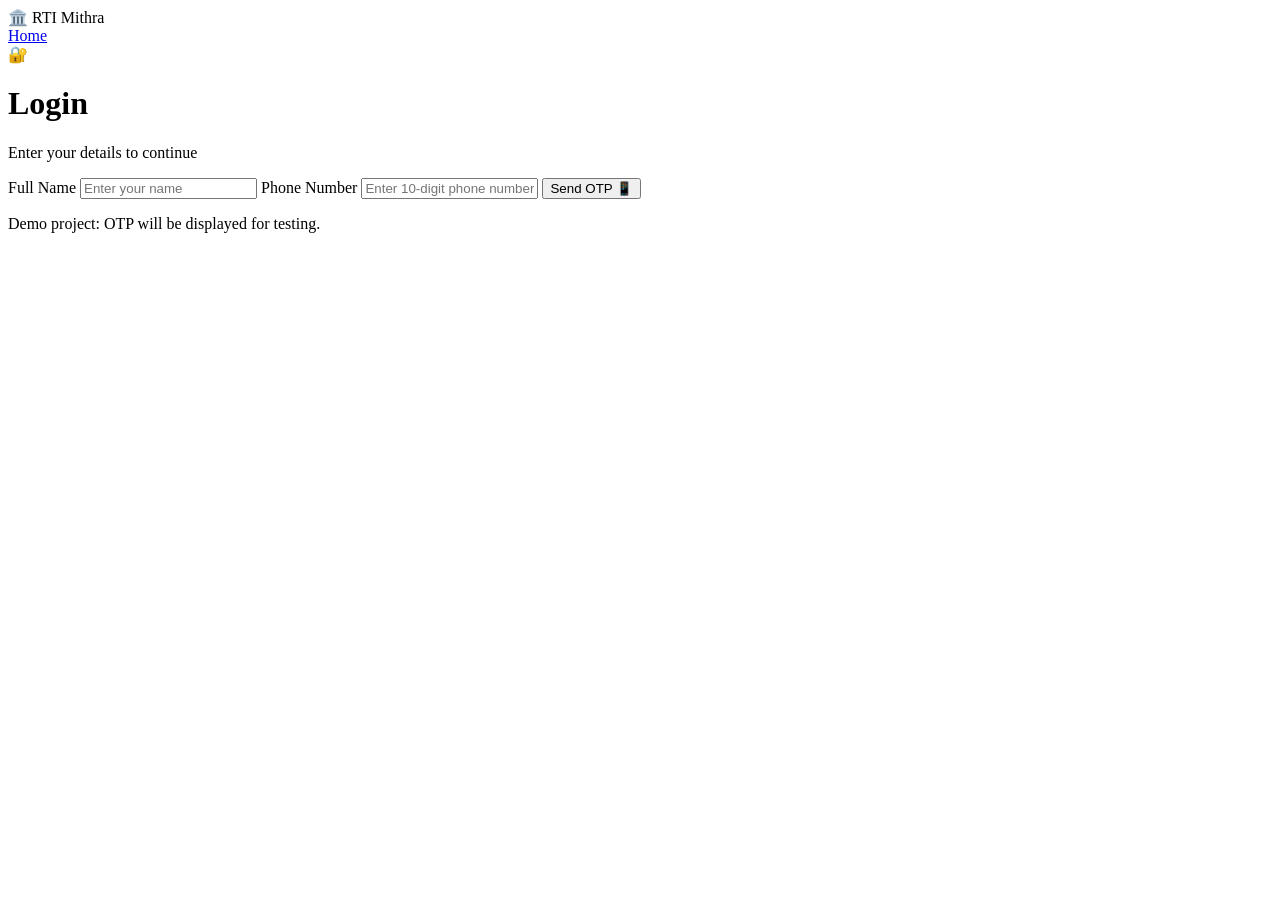
==== login.html @ 8b752c64 "Add files via upload" ====
<!DOCTYPE html>
<html lang="en">

<head>
    <meta charset="UTF-8">
    <meta name="viewport" content="width=device-width, initial-scale=1.0">

    <title>Login - RTI Mithra</title>

    <link rel="stylesheet" href="css/style.css">
</head>

<body>

<header class="navbar">

    <div class="logo">🏛️ RTI Mithra</div>

    <a href="index.html">Home</a>

</header>


<div class="form-container">

    <div class="form-card">

        <div class="form-icon">🔐</div>

        <h1>Login</h1>

        <p>Enter your details to continue</p>


        <label>Full Name</label>

        <input
            type="text"
            id="userName"
            placeholder="Enter your name"
        >


        <label>Phone Number</label>

        <input
            type="tel"
            id="phone"
            placeholder="Enter 10-digit phone number"
            maxlength="10"
        >


        <button
            class="btn full-btn"
            onclick="sendOTP()">

            Send OTP 📱

        </button>


        <p class="demo-text">
            Demo project: OTP will be displayed for testing.
        </p>

    </div>

</div>


<script src="js/script.js"></script>

</body>
</html>
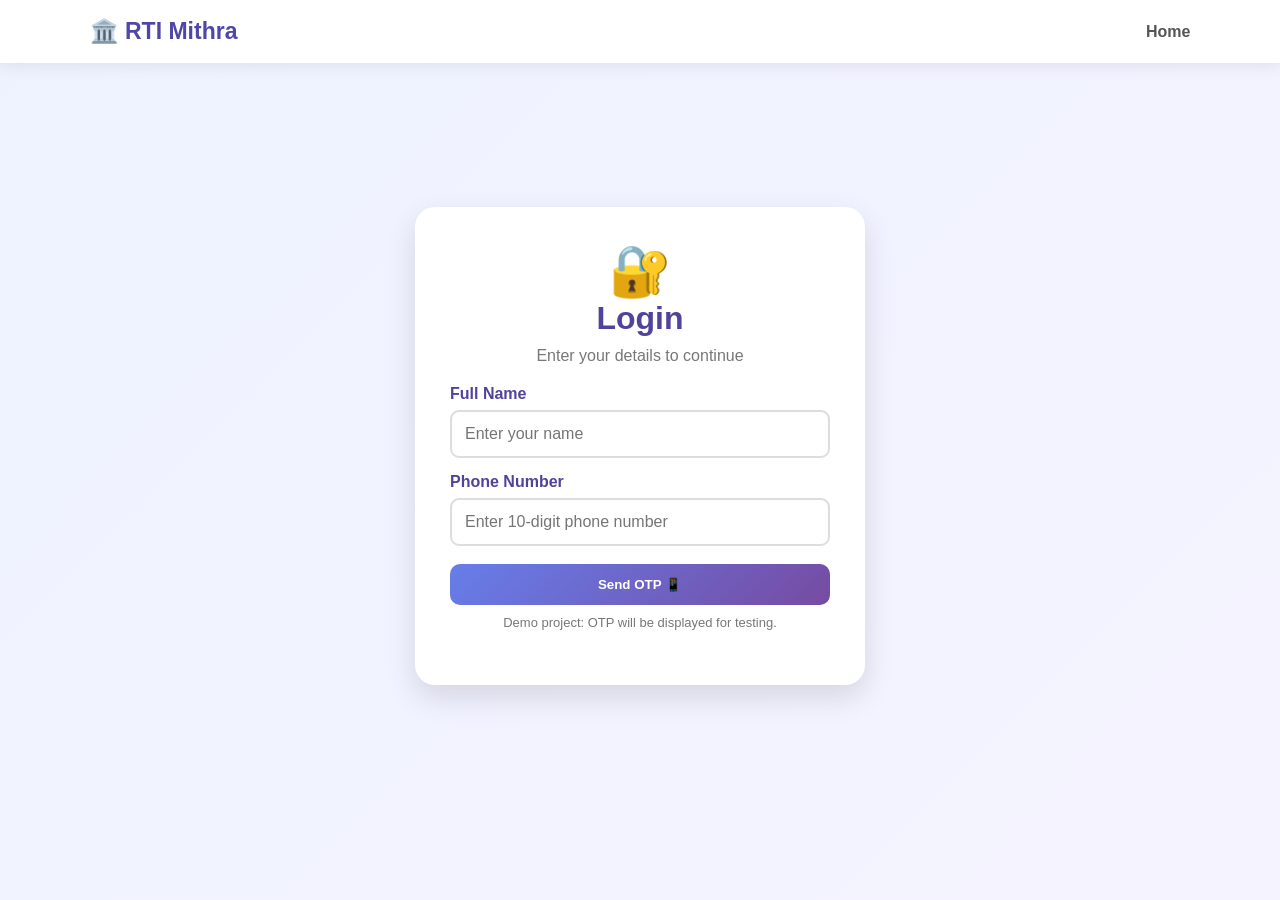
==== commit 48326ec4: "Add files via upload" ====
--- a/login.html
+++ b/login.html
@@ -7,7 +7,7 @@
 
     <title>Login - RTI Mithra</title>
 
-    <link rel="stylesheet" href="css/style.css">
+    <link rel="stylesheet" href="style.css">
 </head>
 
 <body>
@@ -69,7 +69,7 @@
 </div>
 
 
-<script src="js/script.js"></script>
+<script src="script.js"></script>
 
 </body>
 </html>
--- a/style.css
+++ b/style.css
@@ -0,0 +1,453 @@
+* {
+    margin: 0;
+    padding: 0;
+    box-sizing: border-box;
+}
+
+body {
+    font-family: Arial, sans-serif;
+    background: linear-gradient(135deg, #eef2ff, #f5f3ff);
+    color: #222;
+    min-height: 100vh;
+}
+
+
+/* NAVBAR */
+
+.navbar {
+    background: white;
+    padding: 18px 7%;
+    display: flex;
+    justify-content: space-between;
+    align-items: center;
+    box-shadow: 0 3px 15px rgba(0,0,0,0.08);
+}
+
+.logo {
+    color: #4f46a5;
+    font-size: 23px;
+    font-weight: bold;
+}
+
+.navbar a {
+    color: #555;
+    text-decoration: none;
+    margin-left: 18px;
+    font-weight: bold;
+}
+
+.navbar a:hover {
+    color: #5b4bb7;
+}
+
+
+/* HERO */
+
+.hero {
+    padding: 80px 20px;
+    text-align: center;
+}
+
+.hero-content {
+    background: white;
+    max-width: 750px;
+    margin: auto;
+    padding: 55px 30px;
+    border-radius: 25px;
+    box-shadow: 0 15px 35px rgba(0,0,0,0.1);
+}
+
+.hero-icon {
+    font-size: 65px;
+}
+
+.hero h1 {
+    color: #51439b;
+    font-size: 45px;
+    margin: 15px 0;
+}
+
+.hero h2 {
+    margin-bottom: 15px;
+}
+
+.hero p {
+    color: #666;
+    line-height: 1.7;
+}
+
+
+/* BUTTON */
+
+.btn {
+    display: inline-block;
+    background: linear-gradient(135deg, #667eea, #764ba2);
+    color: white;
+    text-decoration: none;
+    padding: 13px 24px;
+    border: none;
+    border-radius: 10px;
+    font-weight: bold;
+    cursor: pointer;
+    margin-top: 18px;
+}
+
+.btn:hover {
+    transform: translateY(-2px);
+}
+
+
+/* FEATURES */
+
+.features {
+    max-width: 1000px;
+    margin: 0 auto 50px;
+    padding: 20px;
+    display: grid;
+    grid-template-columns: repeat(3, 1fr);
+    gap: 20px;
+}
+
+.feature-card {
+    background: white;
+    padding: 25px;
+    border-radius: 18px;
+    text-align: center;
+    box-shadow: 0 8px 20px rgba(0,0,0,0.08);
+}
+
+.feature-card div {
+    font-size: 40px;
+    margin-bottom: 10px;
+}
+
+.feature-card h3 {
+    color: #51439b;
+    margin-bottom: 8px;
+}
+
+.feature-card p {
+    color: #666;
+}
+
+
+/* FOOTER */
+
+footer {
+    text-align: center;
+    padding: 25px;
+    color: #777;
+}
+
+
+/* FORM */
+
+.form-container {
+    min-height: 85vh;
+    display: flex;
+    justify-content: center;
+    align-items: center;
+    padding: 30px 15px;
+}
+
+.form-card {
+    background: white;
+    width: 100%;
+    max-width: 450px;
+    padding: 35px;
+    border-radius: 20px;
+    box-shadow: 0 12px 30px rgba(0,0,0,0.12);
+}
+
+.form-card h1 {
+    color: #51439b;
+    text-align: center;
+}
+
+.form-card > p {
+    text-align: center;
+    color: #777;
+    margin: 10px 0 20px;
+}
+
+.form-icon {
+    text-align: center;
+    font-size: 50px;
+}
+
+label {
+    display: block;
+    color: #51439b;
+    font-weight: bold;
+    margin: 15px 0 7px;
+}
+
+input {
+    width: 100%;
+    padding: 13px;
+    border: 2px solid #ddd;
+    border-radius: 9px;
+    font-size: 16px;
+    outline: none;
+}
+
+input:focus {
+    border-color: #667eea;
+}
+
+.full-btn {
+    width: 100%;
+}
+
+.demo-text {
+    font-size: 13px;
+    color: #888;
+}
+
+.back-link {
+    display: block;
+    text-align: center;
+    color: #51439b;
+    text-decoration: none;
+    margin-top: 20px;
+}
+
+
+/* DASHBOARD */
+
+.container {
+    max-width: 1100px;
+    width: 90%;
+    margin: auto;
+    padding: 40px 0;
+}
+
+.welcome {
+    text-align: center;
+    color: #51439b;
+    margin-bottom: 30px;
+}
+
+.welcome p {
+    color: #666;
+    margin-top: 8px;
+}
+
+.stats-grid {
+    display: grid;
+    grid-template-columns: repeat(4, 1fr);
+    gap: 18px;
+}
+
+.stat-card {
+    background: white;
+    text-align: center;
+    padding: 25px;
+    border-radius: 17px;
+    box-shadow: 0 8px 20px rgba(0,0,0,0.08);
+}
+
+.stat-card span {
+    font-size: 35px;
+}
+
+.stat-card h2 {
+    color: #51439b;
+    font-size: 28px;
+    margin: 8px;
+}
+
+.stat-card p {
+    color: #777;
+}
+
+.section-title {
+    color: #51439b;
+    margin: 35px 0 20px;
+}
+
+.card-grid {
+    display: grid;
+    grid-template-columns: repeat(2, 1fr);
+    gap: 20px;
+}
+
+.info-card {
+    background: white;
+    padding: 30px;
+    border-radius: 18px;
+    box-shadow: 0 8px 20px rgba(0,0,0,0.08);
+}
+
+.big-icon {
+    font-size: 45px;
+}
+
+.info-card h2 {
+    color: #51439b;
+    margin: 10px 0;
+}
+
+.info-card p {
+    color: #666;
+    line-height: 1.5;
+}
+
+
+/* FUNDS */
+
+.page-title {
+    text-align: center;
+    color: #51439b;
+}
+
+.page-description {
+    text-align: center;
+    color: #777;
+    margin: 10px 0 30px;
+}
+
+.project-grid {
+    display: grid;
+    grid-template-columns: repeat(3, 1fr);
+    gap: 20px;
+}
+
+.project-card {
+    background: white;
+    padding: 25px;
+    border-radius: 18px;
+    box-shadow: 0 8px 20px rgba(0,0,0,0.08);
+}
+
+.project-card h2 {
+    color: #51439b;
+    margin: 18px 0 12px;
+}
+
+.project-card p {
+    color: #666;
+    margin: 8px 0;
+}
+
+.status {
+    display: inline-block;
+    padding: 7px 12px;
+    border-radius: 20px;
+    font-size: 13px;
+    font-weight: bold;
+}
+
+.ongoing {
+    background: #fff3cd;
+    color: #856404;
+}
+
+.completed {
+    background: #d4edda;
+    color: #155724;
+}
+
+
+/* DETAILS */
+
+.details-card {
+    background: white;
+    max-width: 800px;
+    margin: auto;
+    padding: 35px;
+    border-radius: 22px;
+    box-shadow: 0 10px 30px rgba(0,0,0,0.1);
+}
+
+.project-icon {
+    text-align: center;
+    font-size: 65px;
+}
+
+.details-card h1 {
+    text-align: center;
+    color: #51439b;
+    margin: 15px 0;
+}
+
+.location {
+    text-align: center;
+    color: #777;
+}
+
+.details-grid {
+    display: grid;
+    grid-template-columns: repeat(2, 1fr);
+    gap: 15px;
+    margin: 30px 0;
+}
+
+.details-grid div {
+    background: #f5f3ff;
+    padding: 20px;
+    border-radius: 12px;
+}
+
+.details-grid h3 {
+    color: #51439b;
+    margin-bottom: 8px;
+}
+
+.description {
+    margin-top: 20px;
+}
+
+.description h2 {
+    color: #51439b;
+    margin-bottom: 10px;
+}
+
+.description p {
+    color: #666;
+    line-height: 1.7;
+}
+
+.notice {
+    margin-top: 25px;
+    padding: 15px;
+    background: #fff3cd;
+    color: #665500;
+    border-radius: 10px;
+    line-height: 1.5;
+}
+
+
+/* MOBILE */
+
+@media (max-width: 700px) {
+
+    .navbar {
+        padding: 15px;
+        flex-direction: column;
+        gap: 12px;
+    }
+
+    .navbar a {
+        margin: 5px;
+    }
+
+    .hero h1 {
+        font-size: 35px;
+    }
+
+    .features,
+    .stats-grid,
+    .card-grid,
+    .project-grid {
+        grid-template-columns: 1fr;
+    }
+
+    .details-grid {
+        grid-template-columns: 1fr;
+    }
+
+    .container {
+        width: 94%;
+    }
+}
